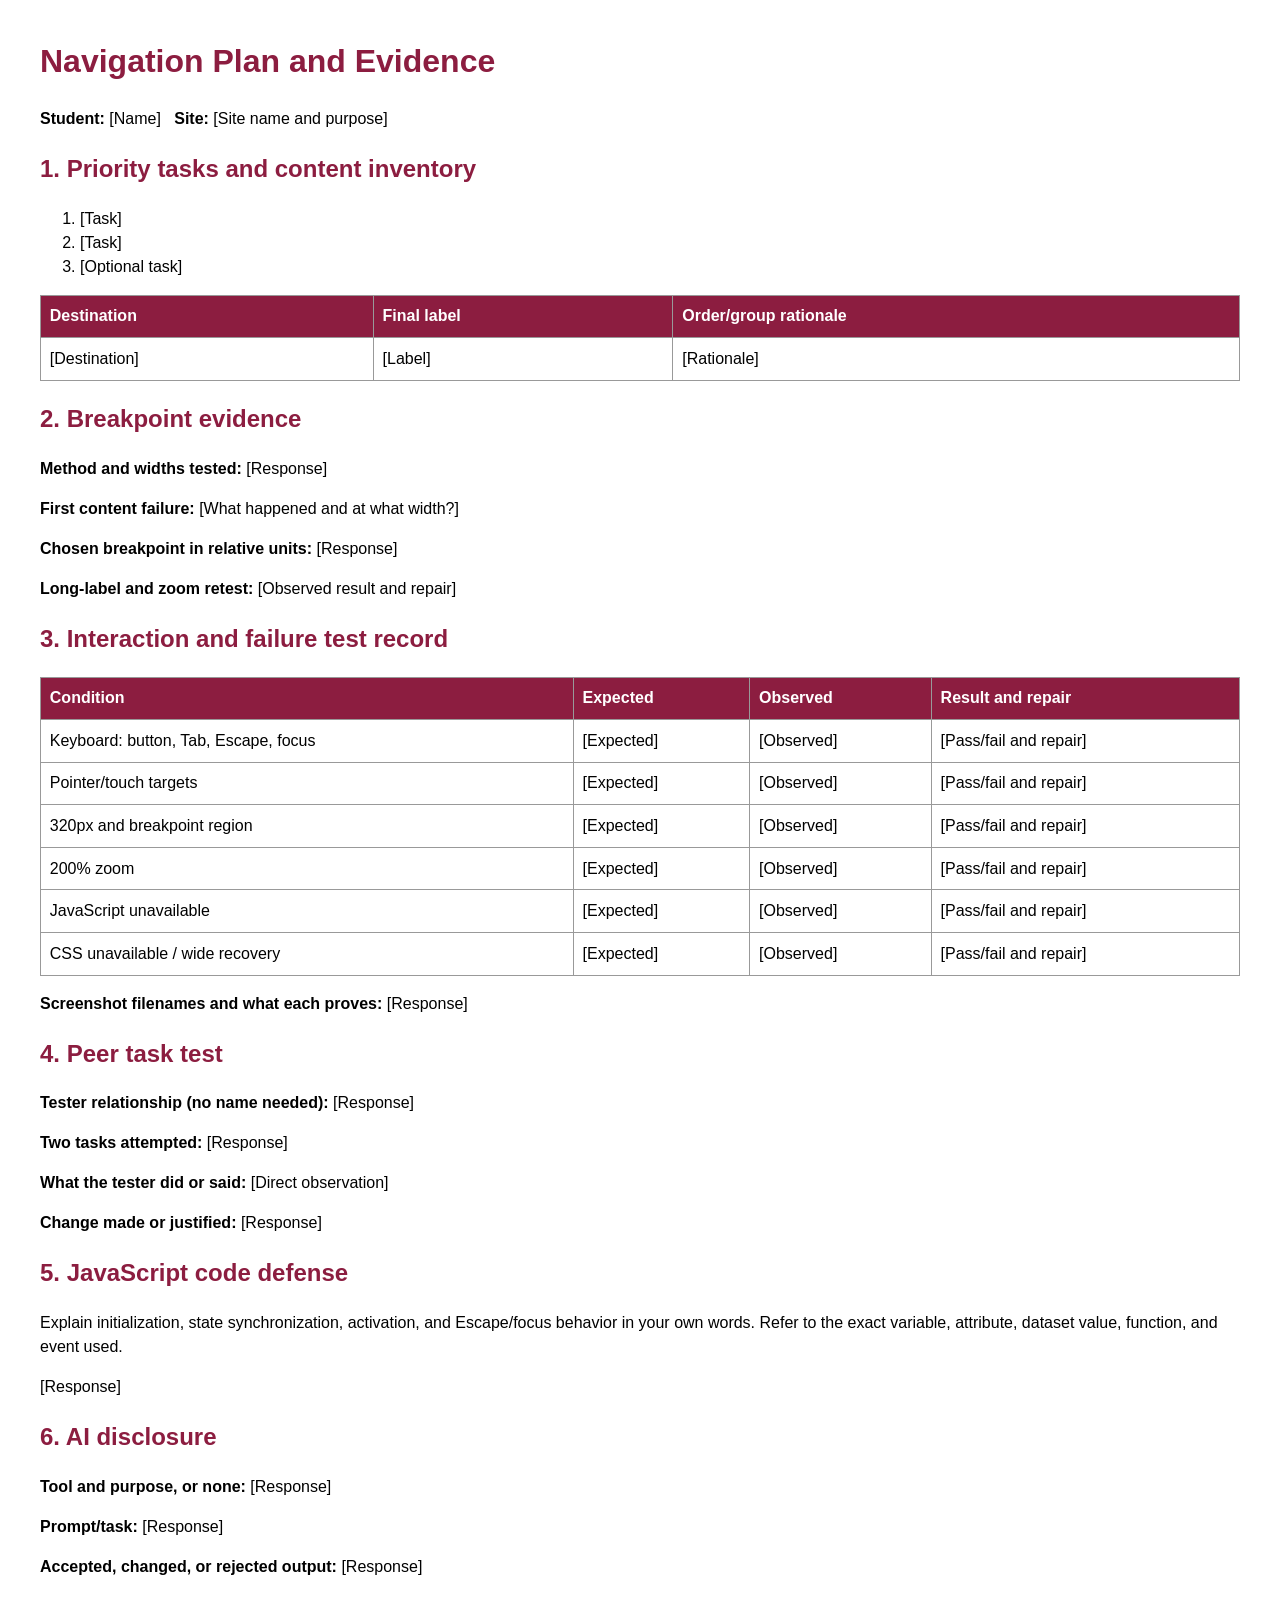
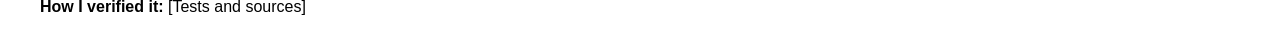
==== navigation-plan.html @ 291f326e "Original files" ====
<!doctype html><html lang="en"><head><meta charset="utf-8"><title>Navigation Plan and Evidence</title><style>body{max-width:75rem;margin:auto;padding:1rem;font:1rem/1.5 Arial,sans-serif}h1,h2{color:#8c1d40}table{width:100%;border-collapse:collapse}th,td{border:1px solid #999;padding:.55rem;text-align:left;vertical-align:top}th{background:#8c1d40;color:#fff}</style></head><body>
<h1>Navigation Plan and Evidence</h1><p><strong>Student:</strong> [Name] &nbsp; <strong>Site:</strong> [Site name and purpose]</p>
<h2>1. Priority tasks and content inventory</h2><ol><li>[Task]</li><li>[Task]</li><li>[Optional task]</li></ol><table><tr><th>Destination</th><th>Final label</th><th>Order/group rationale</th></tr><tr><td>[Destination]</td><td>[Label]</td><td>[Rationale]</td></tr></table>
<h2>2. Breakpoint evidence</h2><p><strong>Method and widths tested:</strong> [Response]</p><p><strong>First content failure:</strong> [What happened and at what width?]</p><p><strong>Chosen breakpoint in relative units:</strong> [Response]</p><p><strong>Long-label and zoom retest:</strong> [Observed result and repair]</p>
<h2>3. Interaction and failure test record</h2><table><tr><th>Condition</th><th>Expected</th><th>Observed</th><th>Result and repair</th></tr><tr><td>Keyboard: button, Tab, Escape, focus</td><td>[Expected]</td><td>[Observed]</td><td>[Pass/fail and repair]</td></tr><tr><td>Pointer/touch targets</td><td>[Expected]</td><td>[Observed]</td><td>[Pass/fail and repair]</td></tr><tr><td>320px and breakpoint region</td><td>[Expected]</td><td>[Observed]</td><td>[Pass/fail and repair]</td></tr><tr><td>200% zoom</td><td>[Expected]</td><td>[Observed]</td><td>[Pass/fail and repair]</td></tr><tr><td>JavaScript unavailable</td><td>[Expected]</td><td>[Observed]</td><td>[Pass/fail and repair]</td></tr><tr><td>CSS unavailable / wide recovery</td><td>[Expected]</td><td>[Observed]</td><td>[Pass/fail and repair]</td></tr></table><p><strong>Screenshot filenames and what each proves:</strong> [Response]</p>
<h2>4. Peer task test</h2><p><strong>Tester relationship (no name needed):</strong> [Response]</p><p><strong>Two tasks attempted:</strong> [Response]</p><p><strong>What the tester did or said:</strong> [Direct observation]</p><p><strong>Change made or justified:</strong> [Response]</p>
<h2>5. JavaScript code defense</h2><p>Explain initialization, state synchronization, activation, and Escape/focus behavior in your own words. Refer to the exact variable, attribute, dataset value, function, and event used.</p><p>[Response]</p>
<h2>6. AI disclosure</h2><p><strong>Tool and purpose, or none:</strong> [Response]</p><p><strong>Prompt/task:</strong> [Response]</p><p><strong>Accepted, changed, or rejected output:</strong> [Response]</p><p><strong>How I verified it:</strong> [Tests and sources]</p>
</body></html>
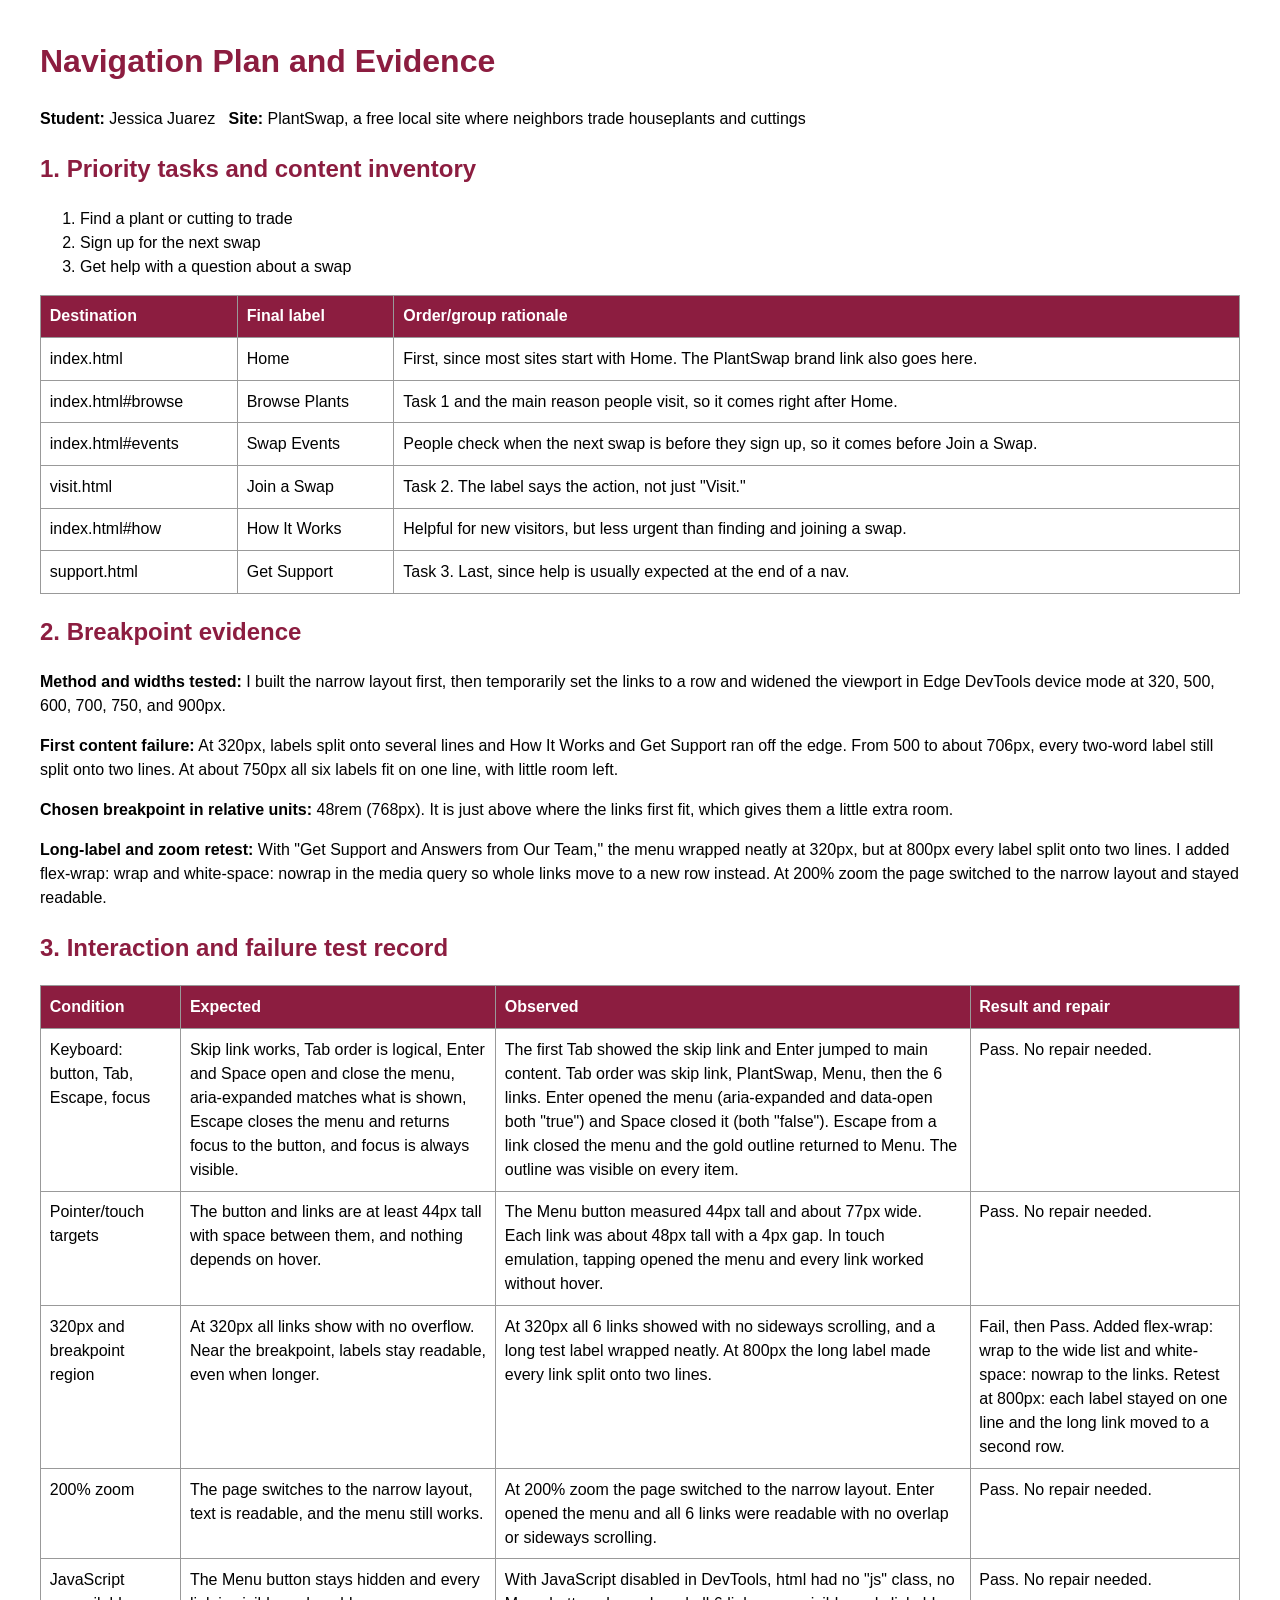
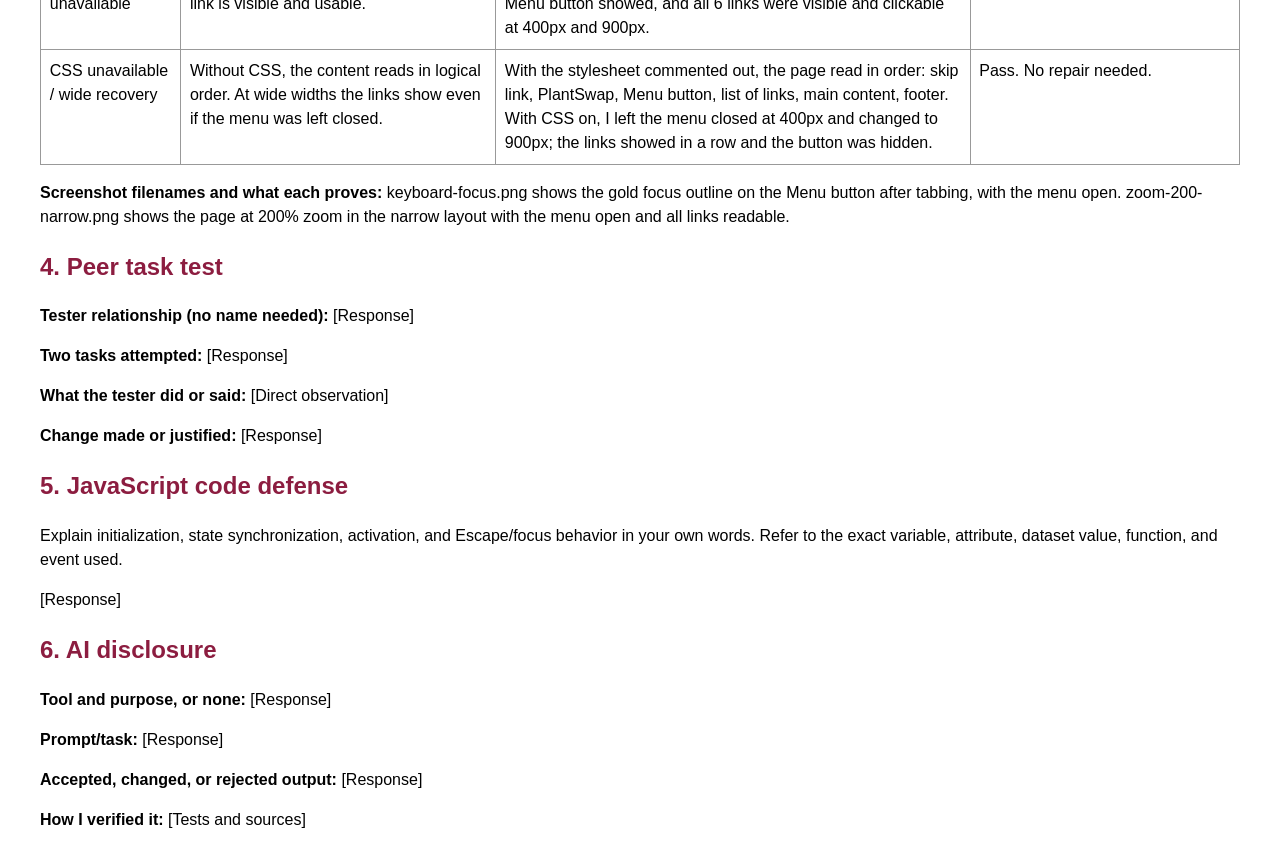
==== commit 09ec68fe: "Add nav repair, test evidence, and plan sections 1-3" ====
--- a/navigation-plan.html
+++ b/navigation-plan.html
@@ -1,9 +1,176 @@
-<!doctype html><html lang="en"><head><meta charset="utf-8"><title>Navigation Plan and Evidence</title><style>body{max-width:75rem;margin:auto;padding:1rem;font:1rem/1.5 Arial,sans-serif}h1,h2{color:#8c1d40}table{width:100%;border-collapse:collapse}th,td{border:1px solid #999;padding:.55rem;text-align:left;vertical-align:top}th{background:#8c1d40;color:#fff}</style></head><body>
-<h1>Navigation Plan and Evidence</h1><p><strong>Student:</strong> [Name] &nbsp; <strong>Site:</strong> [Site name and purpose]</p>
-<h2>1. Priority tasks and content inventory</h2><ol><li>[Task]</li><li>[Task]</li><li>[Optional task]</li></ol><table><tr><th>Destination</th><th>Final label</th><th>Order/group rationale</th></tr><tr><td>[Destination]</td><td>[Label]</td><td>[Rationale]</td></tr></table>
-<h2>2. Breakpoint evidence</h2><p><strong>Method and widths tested:</strong> [Response]</p><p><strong>First content failure:</strong> [What happened and at what width?]</p><p><strong>Chosen breakpoint in relative units:</strong> [Response]</p><p><strong>Long-label and zoom retest:</strong> [Observed result and repair]</p>
-<h2>3. Interaction and failure test record</h2><table><tr><th>Condition</th><th>Expected</th><th>Observed</th><th>Result and repair</th></tr><tr><td>Keyboard: button, Tab, Escape, focus</td><td>[Expected]</td><td>[Observed]</td><td>[Pass/fail and repair]</td></tr><tr><td>Pointer/touch targets</td><td>[Expected]</td><td>[Observed]</td><td>[Pass/fail and repair]</td></tr><tr><td>320px and breakpoint region</td><td>[Expected]</td><td>[Observed]</td><td>[Pass/fail and repair]</td></tr><tr><td>200% zoom</td><td>[Expected]</td><td>[Observed]</td><td>[Pass/fail and repair]</td></tr><tr><td>JavaScript unavailable</td><td>[Expected]</td><td>[Observed]</td><td>[Pass/fail and repair]</td></tr><tr><td>CSS unavailable / wide recovery</td><td>[Expected]</td><td>[Observed]</td><td>[Pass/fail and repair]</td></tr></table><p><strong>Screenshot filenames and what each proves:</strong> [Response]</p>
-<h2>4. Peer task test</h2><p><strong>Tester relationship (no name needed):</strong> [Response]</p><p><strong>Two tasks attempted:</strong> [Response]</p><p><strong>What the tester did or said:</strong> [Direct observation]</p><p><strong>Change made or justified:</strong> [Response]</p>
-<h2>5. JavaScript code defense</h2><p>Explain initialization, state synchronization, activation, and Escape/focus behavior in your own words. Refer to the exact variable, attribute, dataset value, function, and event used.</p><p>[Response]</p>
-<h2>6. AI disclosure</h2><p><strong>Tool and purpose, or none:</strong> [Response]</p><p><strong>Prompt/task:</strong> [Response]</p><p><strong>Accepted, changed, or rejected output:</strong> [Response]</p><p><strong>How I verified it:</strong> [Tests and sources]</p>
-</body></html>
+<!doctype html>
+<html lang="en">
+
+<head>
+    <meta charset="utf-8">
+    <title>Navigation Plan and Evidence</title>
+    <style>
+        body {
+            max-width: 75rem;
+            margin: auto;
+            padding: 1rem;
+            font: 1rem/1.5 Arial, sans-serif
+        }
+
+        h1,
+        h2 {
+            color: #8c1d40
+        }
+
+        table {
+            width: 100%;
+            border-collapse: collapse
+        }
+
+        th,
+        td {
+            border: 1px solid #999;
+            padding: .55rem;
+            text-align: left;
+            vertical-align: top
+        }
+
+        th {
+            background: #8c1d40;
+            color: #fff
+        }
+    </style>
+</head>
+
+<body>
+    <h1>Navigation Plan and Evidence</h1>
+    <p><strong>Student:</strong> Jessica Juarez &nbsp; <strong>Site:</strong> PlantSwap, a free local site where
+        neighbors trade houseplants and cuttings</p>
+    <h2>1. Priority tasks and content inventory</h2>
+    <ol>
+        <li>Find a plant or cutting to trade</li>
+        <li>Sign up for the next swap</li>
+        <li>Get help with a question about a swap</li>
+    </ol>
+    <table>
+        <tr>
+            <th>Destination</th>
+            <th>Final label</th>
+            <th>Order/group rationale</th>
+        </tr>
+        <tr>
+            <td>index.html</td>
+            <td>Home</td>
+            <td>First, since most sites start with Home. The PlantSwap brand link also goes here.</td>
+        </tr>
+        <tr>
+            <td>index.html#browse</td>
+            <td>Browse Plants</td>
+            <td>Task 1 and the main reason people visit, so it comes right after Home.</td>
+        </tr>
+        <tr>
+            <td>index.html#events</td>
+            <td>Swap Events</td>
+            <td>People check when the next swap is before they sign up, so it comes before Join a Swap.</td>
+        </tr>
+        <tr>
+            <td>visit.html</td>
+            <td>Join a Swap</td>
+            <td>Task 2. The label says the action, not just "Visit."</td>
+        </tr>
+        <tr>
+            <td>index.html#how</td>
+            <td>How It Works</td>
+            <td>Helpful for new visitors, but less urgent than finding and joining a swap.</td>
+        </tr>
+        <tr>
+            <td>support.html</td>
+            <td>Get Support</td>
+            <td>Task 3. Last, since help is usually expected at the end of a nav.</td>
+        </tr>
+    </table>
+    <h2>2. Breakpoint evidence</h2>
+    <p><strong>Method and widths tested:</strong> I built the narrow layout first, then temporarily set the links to a
+        row and widened the viewport in Edge DevTools device mode at 320, 500, 600, 700, 750, and 900px.</p>
+    <p><strong>First content failure:</strong> At 320px, labels split onto several lines and How It Works and Get
+        Support ran off the edge. From 500 to about 706px, every two-word label still split onto two lines. At about
+        750px all six labels fit on one line, with little room left.</p>
+    <p><strong>Chosen breakpoint in relative units:</strong> 48rem (768px). It is just above where the links first fit,
+        which gives them a little extra room.</p>
+    <p><strong>Long-label and zoom retest:</strong> With "Get Support and Answers from Our Team," the menu wrapped
+        neatly at 320px, but at 800px every label split onto two lines. I added flex-wrap: wrap and white-space: nowrap
+        in the media query so whole links move to a new row instead. At 200% zoom the page switched to the narrow layout
+        and stayed readable.</p>
+    <h2>3. Interaction and failure test record</h2>
+    <table>
+        <tr>
+            <th>Condition</th>
+            <th>Expected</th>
+            <th>Observed</th>
+            <th>Result and repair</th>
+        </tr>
+        <tr>
+            <td>Keyboard: button, Tab, Escape, focus</td>
+            <td>Skip link works, Tab order is logical, Enter and Space open and close the menu, aria-expanded matches
+                what is shown, Escape closes the menu and returns focus to the button, and focus is always visible.</td>
+            <td>The first Tab showed the skip link and Enter jumped to main content. Tab order was skip link, PlantSwap,
+                Menu, then the 6 links. Enter opened the menu (aria-expanded and data-open both "true") and Space closed
+                it (both "false"). Escape from a link closed the menu and the gold outline returned to Menu. The outline
+                was visible on every item.</td>
+            <td>Pass. No repair needed.</td>
+        </tr>
+        <tr>
+            <td>Pointer/touch targets</td>
+            <td>The button and links are at least 44px tall with space between them, and nothing depends on hover.</td>
+            <td>The Menu button measured 44px tall and about 77px wide. Each link was about 48px tall with a 4px gap. In
+                touch emulation, tapping opened the menu and every link worked without hover.</td>
+            <td>Pass. No repair needed.</td>
+        </tr>
+        <tr>
+            <td>320px and breakpoint region</td>
+            <td>At 320px all links show with no overflow. Near the breakpoint, labels stay readable, even when longer.
+            </td>
+            <td>At 320px all 6 links showed with no sideways scrolling, and a long test label wrapped neatly. At 800px
+                the long label made every link split onto two lines.</td>
+            <td>Fail, then Pass. Added flex-wrap: wrap to the wide list and white-space: nowrap to the links. Retest at
+                800px: each label stayed on one line and the long link moved to a second row.</td>
+        </tr>
+        <tr>
+            <td>200% zoom</td>
+            <td>The page switches to the narrow layout, text is readable, and the menu still works.</td>
+            <td>At 200% zoom the page switched to the narrow layout. Enter opened the menu and all 6 links were readable
+                with no overlap or sideways scrolling.</td>
+            <td>Pass. No repair needed.</td>
+        </tr>
+        <tr>
+            <td>JavaScript unavailable</td>
+            <td>The Menu button stays hidden and every link is visible and usable.</td>
+            <td>With JavaScript disabled in DevTools, html had no "js" class, no Menu button showed, and all 6 links
+                were visible and clickable at 400px and 900px.</td>
+            <td>Pass. No repair needed.</td>
+        </tr>
+        <tr>
+            <td>CSS unavailable / wide recovery</td>
+            <td>Without CSS, the content reads in logical order. At wide widths the links show even if the menu was left
+                closed.</td>
+            <td>With the stylesheet commented out, the page read in order: skip link, PlantSwap, Menu button, list of
+                links, main content, footer. With CSS on, I left the menu closed at 400px and changed to 900px; the
+                links showed in a row and the button was hidden.</td>
+            <td>Pass. No repair needed.</td>
+        </tr>
+    </table>
+    <p><strong>Screenshot filenames and what each proves:</strong> keyboard-focus.png shows the gold focus outline on
+        the Menu button after tabbing, with the menu open. zoom-200-narrow.png shows the page at 200% zoom in the narrow
+        layout with the menu open and all links readable.</p>
+    <h2>4. Peer task test</h2>
+    <p><strong>Tester relationship (no name needed):</strong> [Response]</p>
+    <p><strong>Two tasks attempted:</strong> [Response]</p>
+    <p><strong>What the tester did or said:</strong> [Direct observation]</p>
+    <p><strong>Change made or justified:</strong> [Response]</p>
+    <h2>5. JavaScript code defense</h2>
+    <p>Explain initialization, state synchronization, activation, and Escape/focus behavior in your own words. Refer to
+        the exact variable, attribute, dataset value, function, and event used.</p>
+    <p>[Response]</p>
+    <h2>6. AI disclosure</h2>
+    <p><strong>Tool and purpose, or none:</strong> [Response]</p>
+    <p><strong>Prompt/task:</strong> [Response]</p>
+    <p><strong>Accepted, changed, or rejected output:</strong> [Response]</p>
+    <p><strong>How I verified it:</strong> [Tests and sources]</p>
+</body>
+
+</html>
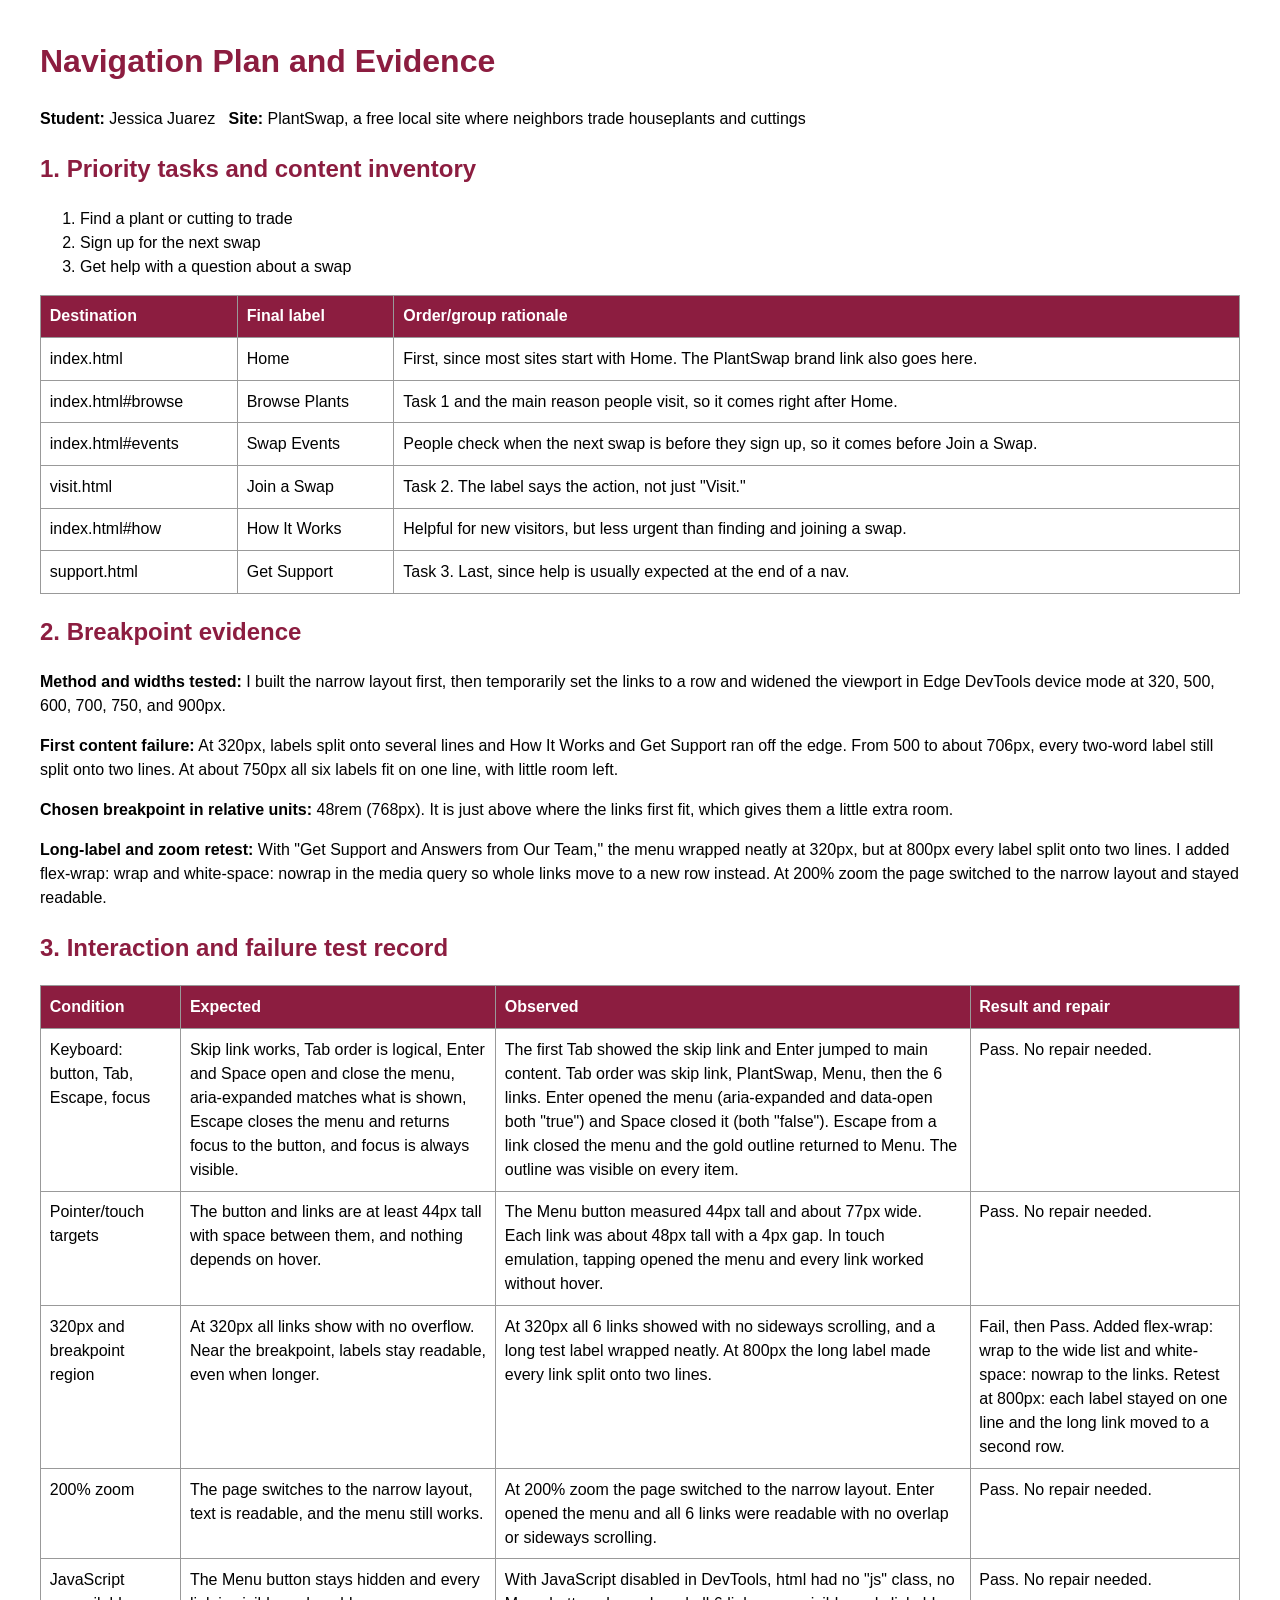
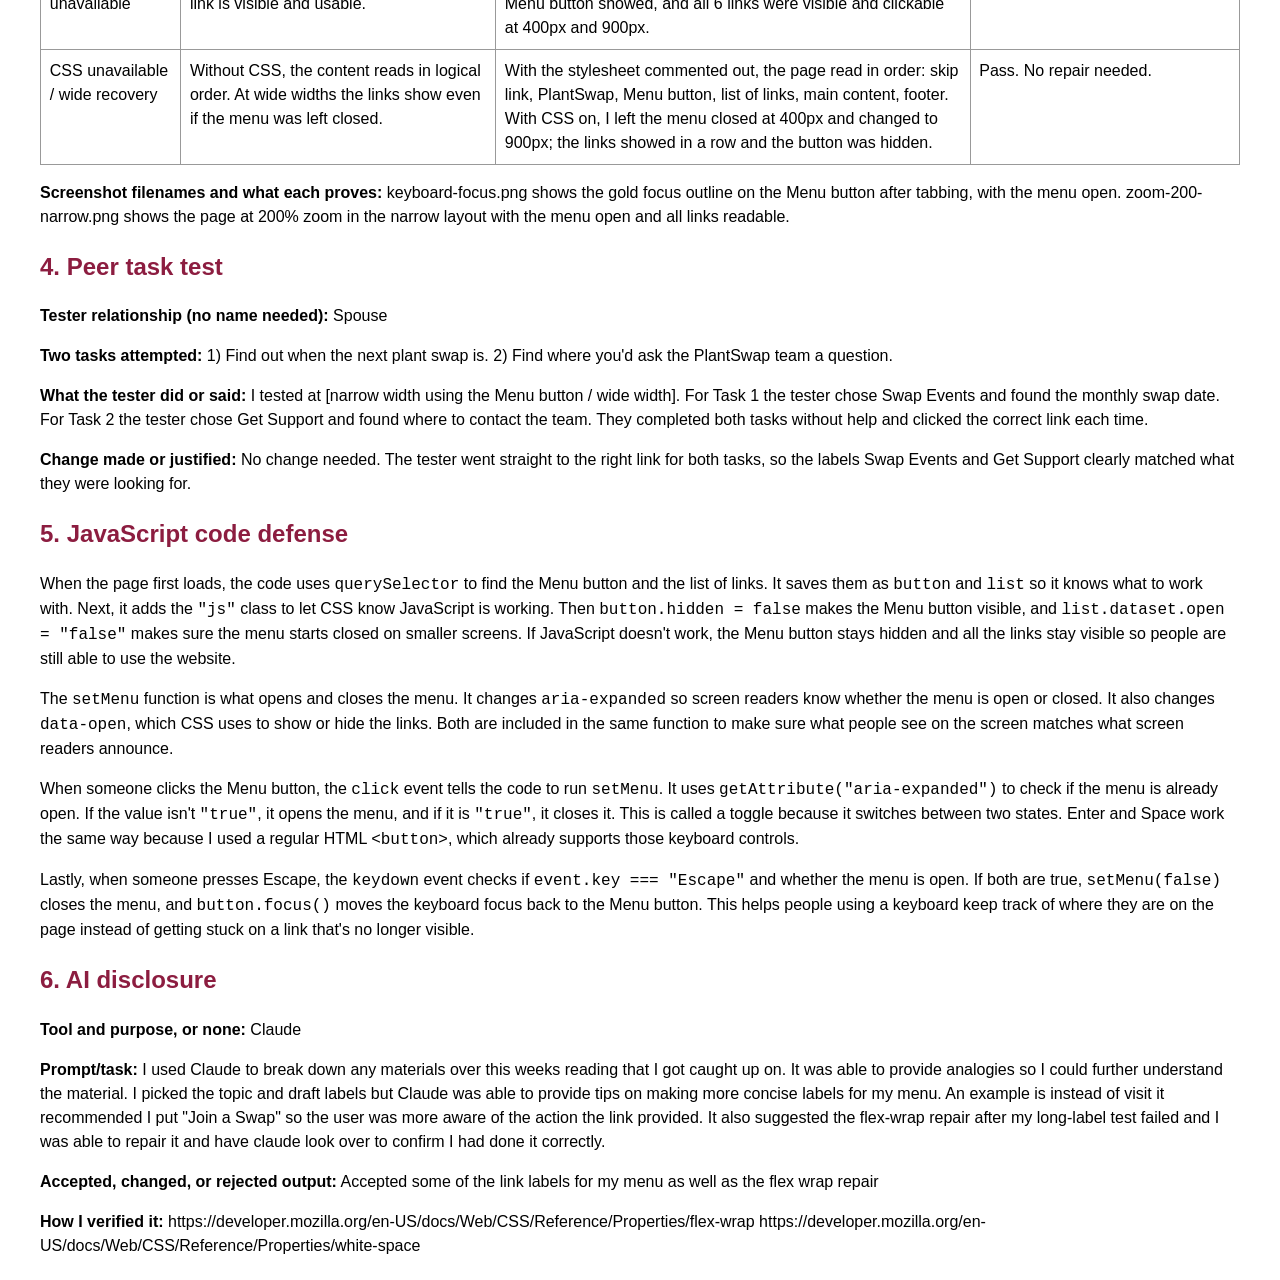
==== commit e5c92389: "Complete navigation plan, README, and final cleanup" ====
--- a/navigation-plan.html
+++ b/navigation-plan.html
@@ -158,19 +158,50 @@
         the Menu button after tabbing, with the menu open. zoom-200-narrow.png shows the page at 200% zoom in the narrow
         layout with the menu open and all links readable.</p>
     <h2>4. Peer task test</h2>
-    <p><strong>Tester relationship (no name needed):</strong> [Response]</p>
-    <p><strong>Two tasks attempted:</strong> [Response]</p>
-    <p><strong>What the tester did or said:</strong> [Direct observation]</p>
-    <p><strong>Change made or justified:</strong> [Response]</p>
+    <p><strong>Tester relationship (no name needed):</strong> Spouse</p>
+    <p><strong>Two tasks attempted:</strong> 1) Find out when the next plant swap is. 2) Find where you'd ask the
+        PlantSwap team a question.</p>
+    <p><strong>What the tester did or said:</strong> I tested at [narrow width using the Menu button / wide width]. For
+        Task 1 the tester chose Swap Events and found the monthly swap date. For Task 2 the tester chose Get Support and
+        found where to contact the team. They completed both tasks without help and clicked the correct link each time.
+    </p>
+    <p><strong>Change made or justified:</strong> No change needed. The tester went straight to the right link for both
+        tasks, so the labels Swap Events and Get Support clearly matched what they were looking for.</p>
     <h2>5. JavaScript code defense</h2>
-    <p>Explain initialization, state synchronization, activation, and Escape/focus behavior in your own words. Refer to
-        the exact variable, attribute, dataset value, function, and event used.</p>
-    <p>[Response]</p>
+    <p>When the page first loads, the code uses <code>querySelector</code> to find the Menu button and the list of
+        links. It saves them as <code>button</code> and <code>list</code> so it knows what to work with. Next, it adds
+        the <code>"js"</code> class to let CSS know JavaScript is working. Then <code>button.hidden = false</code> makes
+        the Menu button visible, and <code>list.dataset.open = "false"</code> makes sure the menu starts closed on
+        smaller screens. If JavaScript doesn't work, the Menu button stays hidden and all the links stay visible so
+        people are still able to use the website.</p>
+    <p>The <code>setMenu</code> function is what opens and closes the menu. It changes <code>aria-expanded</code> so
+        screen readers know whether the menu is open or closed. It also changes <code>data-open</code>, which CSS uses
+        to show or hide the links. Both are included in the same function to make sure what people see on the screen
+        matches what screen readers announce.</p>
+    <p>When someone clicks the Menu button, the <code>click</code> event tells the code to run <code>setMenu</code>. It
+        uses <code>getAttribute("aria-expanded")</code> to check if the menu is already open. If the value isn't
+        <code>"true"</code>, it opens the menu, and if it is <code>"true"</code>, it closes it. This is called a toggle
+        because it switches between two states. Enter and Space work the same way because I used a regular HTML
+        <code>&lt;button&gt;</code>, which already supports those keyboard controls.
+    </p>
+    <p>Lastly, when someone presses Escape, the <code>keydown</code> event checks if <code>event.key === "Escape"</code>
+        and whether the menu is open. If both are true, <code>setMenu(false)</code> closes the menu, and
+        <code>button.focus()</code> moves the keyboard focus back to the Menu button. This helps people using a keyboard
+        keep track of where they are on the page instead of getting stuck on a link that's no longer visible.
+    </p>
     <h2>6. AI disclosure</h2>
-    <p><strong>Tool and purpose, or none:</strong> [Response]</p>
-    <p><strong>Prompt/task:</strong> [Response]</p>
-    <p><strong>Accepted, changed, or rejected output:</strong> [Response]</p>
-    <p><strong>How I verified it:</strong> [Tests and sources]</p>
+    <p><strong>Tool and purpose, or none:</strong> Claude </p>
+    <p><strong>Prompt/task:</strong> I used Claude to break down any materials over this weeks reading that I got caught
+        up on. It was able to provide analogies so I could further understand the material. I picked the topic and draft
+        labels but Claude was able to provide tips on making more concise labels for my menu. An example is instead of
+        visit it recommended I put "Join a Swap" so the user was more aware of the action the link provided.
+        It also suggested the flex-wrap repair after my long-label test failed and I was able to repair it and have
+        claude look over to confirm I had done it correctly.</p>
+    <p><strong>Accepted, changed, or rejected output:</strong> Accepted some of the link labels for my menu as well as
+        the flex wrap repair</p>
+    <p><strong>How I verified it:</strong>
+        https://developer.mozilla.org/en-US/docs/Web/CSS/Reference/Properties/flex-wrap
+        https://developer.mozilla.org/en-US/docs/Web/CSS/Reference/Properties/white-space</p>
 </body>
 
 </html>
